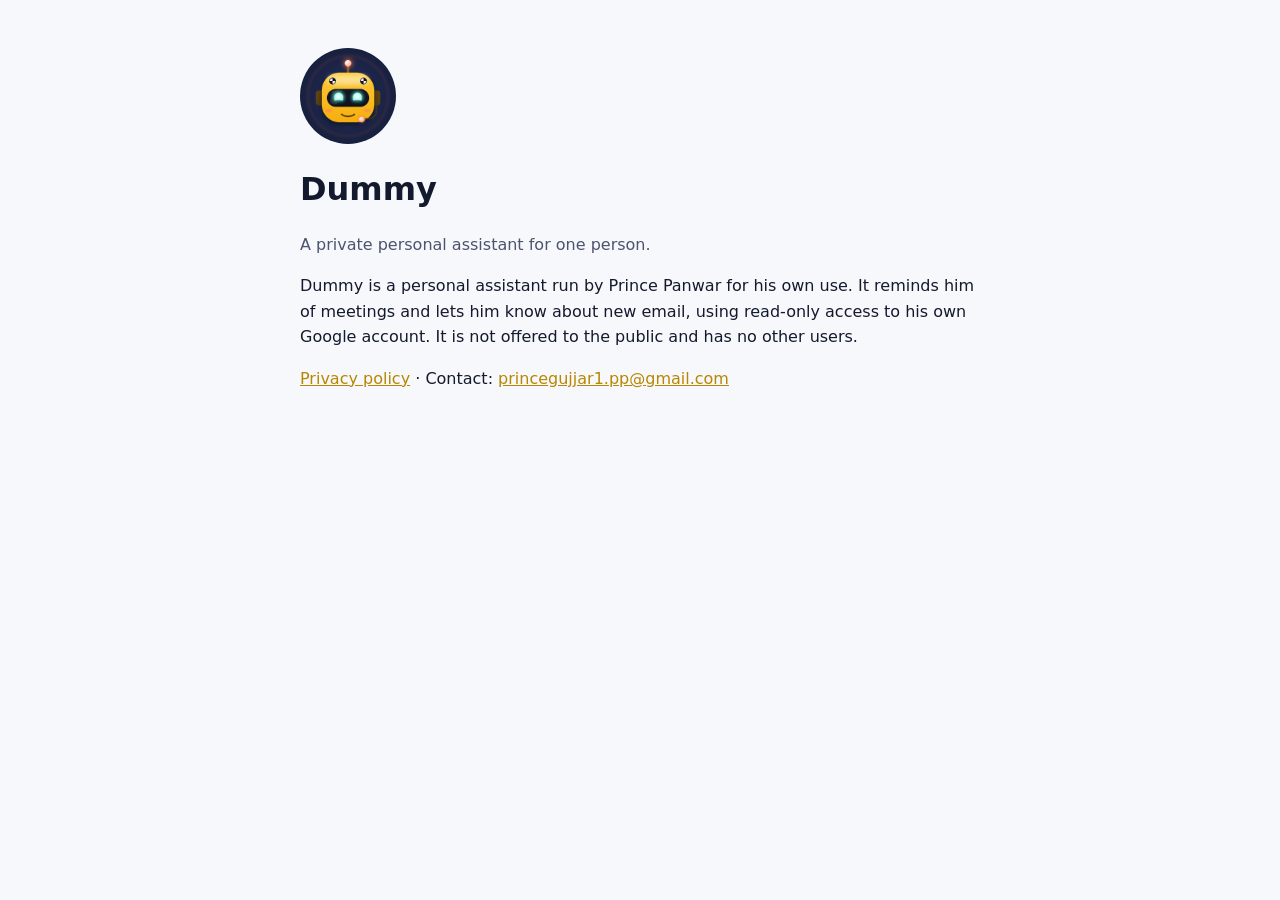
==== index.html @ 7737b982 "Dummy homepage and privacy policy" ====
<!doctype html><html lang="en"><head><meta charset="utf-8"><meta name="viewport" content="width=device-width,initial-scale=1">
<title>Dummy</title><link rel="stylesheet" href="style.css"></head><body><main>
<img src="avatar.png" alt="Dummy, a friendly yellow robot">
<h1>Dummy</h1>
<p class="muted">A private personal assistant for one person.</p>
<p>Dummy is a personal assistant run by Prince Panwar for his own use. It reminds him of meetings and lets him know about new email, using read-only access to his own Google account. It is not offered to the public and has no other users.</p>
<p><a href="privacy.html">Privacy policy</a> · Contact: <a href="mailto:princegujjar1.pp@gmail.com">princegujjar1.pp@gmail.com</a></p>
</main></body></html>
---- style.css ----
:root{--bg:#0f1426;--fg:#e9ecf5;--muted:#a3abc2;--accent:#ffc914}
@media (prefers-color-scheme: light){:root{--bg:#f7f8fb;--fg:#141a2e;--muted:#4b5470;--accent:#b88700}}
body{margin:0;background:var(--bg);color:var(--fg);font:16px/1.6 system-ui,-apple-system,Segoe UI,Roboto,sans-serif}
main{max-width:680px;margin:0 auto;padding:48px 16px}
img{width:96px;height:96px;border-radius:50%}
a{color:var(--accent)} h1{margin:.4em 0 .1em} .muted{color:var(--muted)}
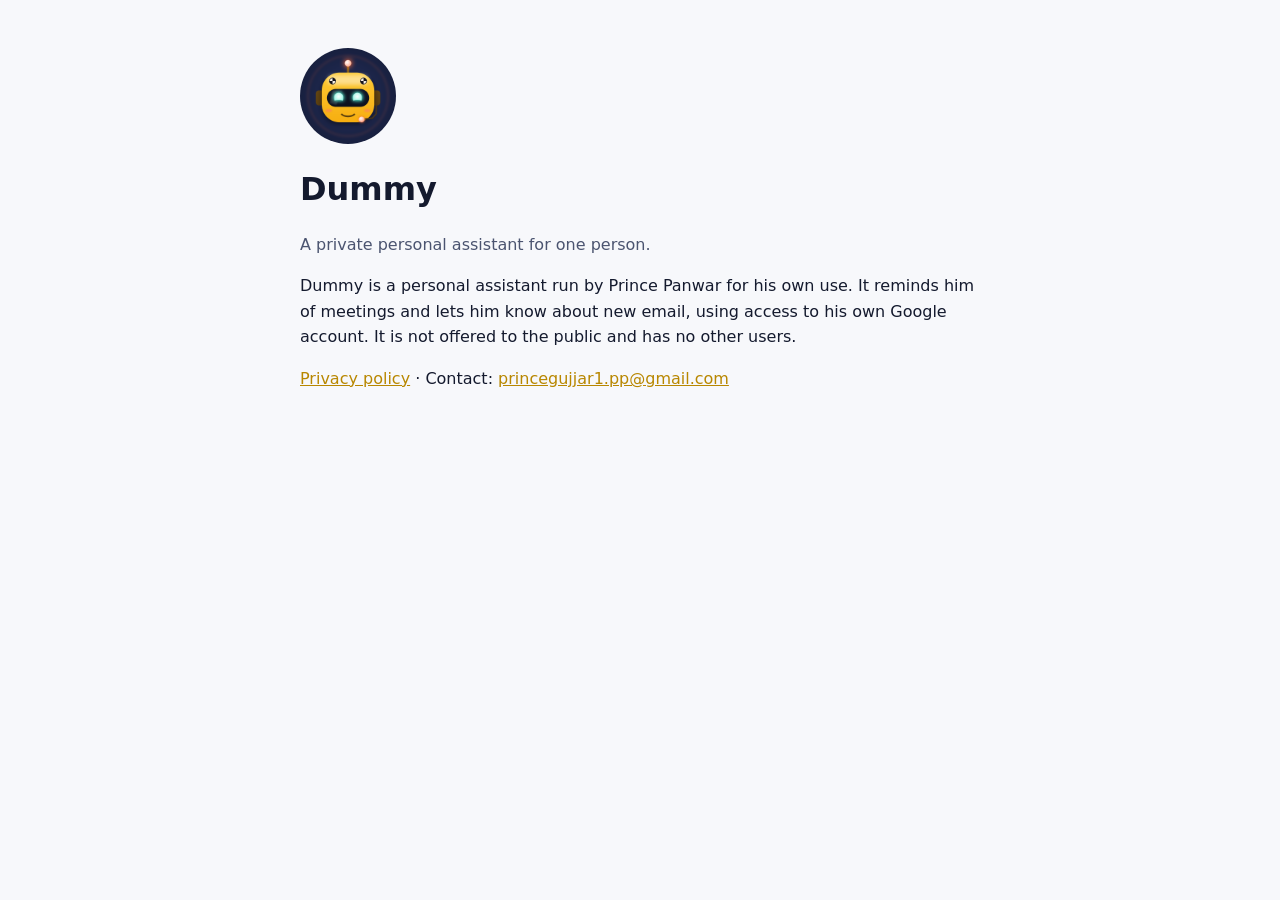
==== commit b432b4e5: "Privacy policy: describe inbox tidying (gmail.modify)" ====
--- a/index.html
+++ b/index.html
@@ -3,6 +3,6 @@
 <img src="avatar.png" alt="Dummy, a friendly yellow robot">
 <h1>Dummy</h1>
 <p class="muted">A private personal assistant for one person.</p>
-<p>Dummy is a personal assistant run by Prince Panwar for his own use. It reminds him of meetings and lets him know about new email, using read-only access to his own Google account. It is not offered to the public and has no other users.</p>
+<p>Dummy is a personal assistant run by Prince Panwar for his own use. It reminds him of meetings and lets him know about new email, using access to his own Google account. It is not offered to the public and has no other users.</p>
 <p><a href="privacy.html">Privacy policy</a> · Contact: <a href="mailto:princegujjar1.pp@gmail.com">princegujjar1.pp@gmail.com</a></p>
 </main></body></html>
